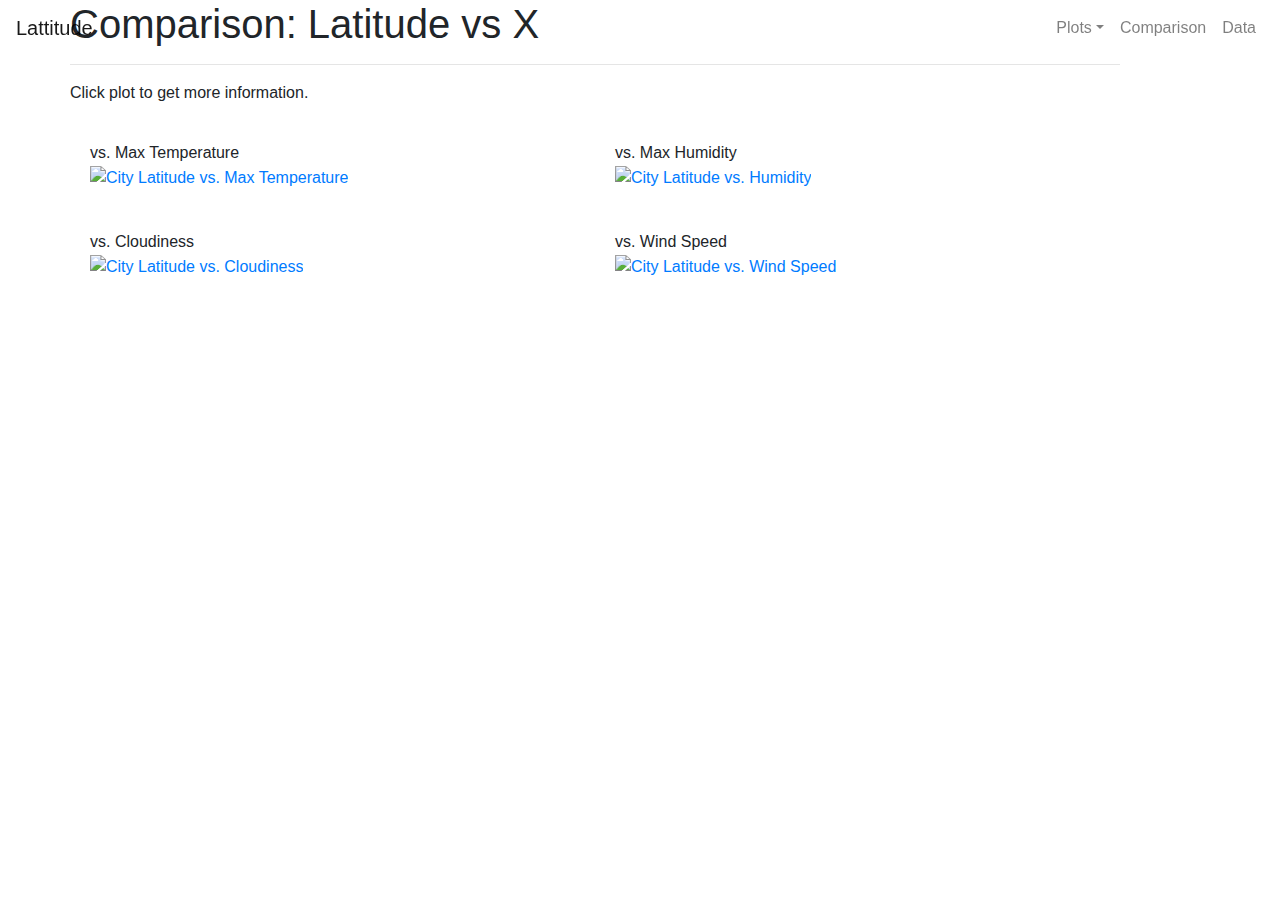
==== comparison.html @ 0a728be6 "inital commit" ====
<!DOCTYPE html>
<html lang="en-us">
    <head>
        <meta charset="UTF-8">
        <title>Bootstrap Components</title>
        <link rel="stylesheet" href="https://stackpath.bootstrapcdn.com/bootstrap/4.3.1/css/bootstrap.min.css" integrity="sha384-ggOyR0iXCbMQv3Xipma34MD+dH/1fQ784/j6cY/iJTQUOhcWr7x9JvoRxT2MZw1T" crossorigin="anonymous">
        <link rel="stylesheet" href="style.css">
      </head>
  <body>
	<div class="navigation">
	  <nav class="navbar fixed-top navbar-expand-lg navbar-light">
        <a class="navbar-brand" href="landing.html">Lattitude</a>
        <button class="navbar-toggler border" type="button" data-toggle="collapse" data-target="#navbarNavDropdown" aria-controls="navbarNavDropdown" aria-expanded="false" aria-label="Toggle navigation">
          <span class="navbar-toggler-icon"></span>
        </button>
​
        <div class="collapse navbar-collapse" id="navbarNavDropdown">
          <ul class="navbar-nav ml-auto">
            <li class="nav-item dropdown">
              <a href="#" class="nav-link dropdown-toggle" data-toggle="dropdown" id="navbarDropdownMenuLink" role="button" aria-haspopup="true" aria-expanded="false">Plots</a>
              <div class="dropdown-menu" aria-labelledby="navbarDropdownMenuLink">
                <a class="dropdown-item" href="temp.html">Max Temperature</a>
                <a class="dropdown-item" href="humidity.html">Humidity</a>
                <a class="dropdown-item" href="cloudiness.html">Cloudiness</a>
                <a class="dropdown-item" href="windspeed.html">Wind Speed</a>
              </div>
            </li>
            <li class="nav-item">
			  <a class="nav-link" href="comparison.html">Comparison</a>
			</li>
            <li class="nav-item">
			  <a class="nav-link" href="data.html">Data</a>
			</li>
          </ul>
        </div>
      </nav>
	</div>
   
    <div class="container">
      <section class="row">
        <div>
          <div class="description-content">
            <h1 class="description-header">Comparison: Latitude vs X</h1>
            <hr>
			<p>Click plot to get more information.</p>
            <div class="container" style="padding-bottom: 40px;">
			  <div class="row">
				<div class="col-lg-6" style="padding: 20px;">
				  <div class="imageNav-header">vs. Max Temperature</div>
                  <a href="temp.html">
				    <img src="Resources/assets/images/Fig1.png" alt="City Latitude vs. Max Temperature", title="City Latitude vs. Max Temperature" class="imageNav-photo">
				  </a>
				</div>
				<div class="col-lg-6" style="padding: 20px;">
				  <div class="imageNav-header">vs. Max Humidity</div>
                  <a href="humidity.html">
				    <img src="Resources/assets/images/Fig2.png" alt="City Latitude vs. Humidity", title="City Latitude vs. Humidity" class="imageNav-photo">
			      </a>
				</div>
				<div class="col-lg-6" style="padding: 20px;">
				  <div class="imageNav-header">vs. Cloudiness</div>
                  <a href="cloudiness.html">
				    <img src="Resources/assets/images/Fig3.png" alt="City Latitude vs. Cloudiness", title="City Latitude vs. Cloudiness", class="imageNav-photo">
				  </a>
				</div>
				<div class="col-lg-6" style="padding: 20px;">
				  <div class="imageNav-header">vs. Wind Speed</div>
                  <a href="windspeed.html">
				    <img src="Resources/assets/images/Fig4.png" alt="City Latitude vs. Wind Speed", title="City Latitude vs. Wind Speed", class="imageNav-photo">
				  </a>
				</div>
              </div>
			</div>
          </div>

        </div>
      </section>
    </div>

</html>
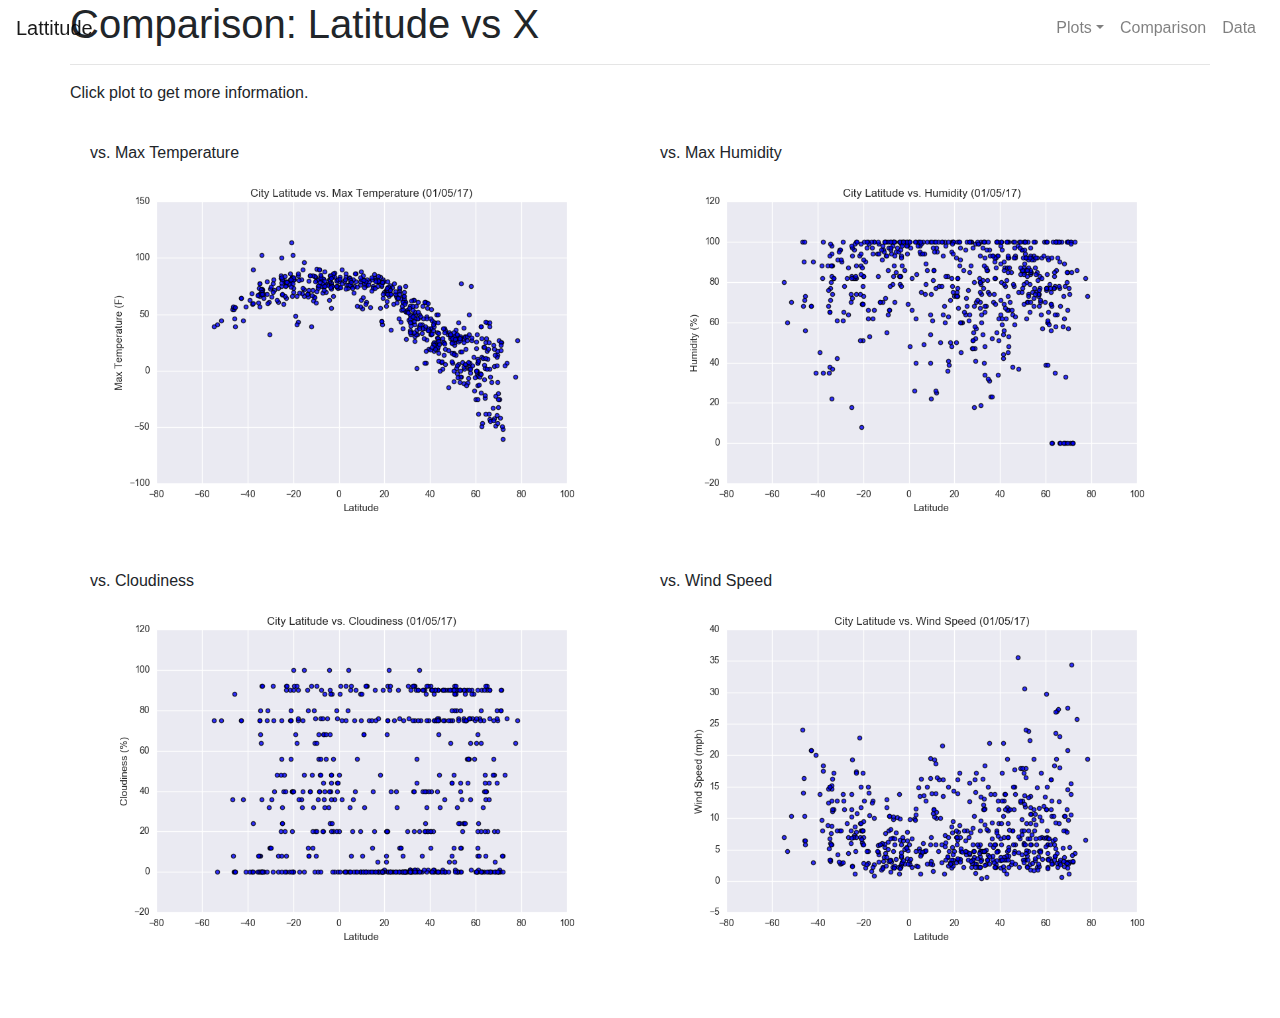
==== commit 93082cce: "updates" ====
--- a/comparison.html
+++ b/comparison.html
@@ -4,12 +4,12 @@
         <meta charset="UTF-8">
         <title>Bootstrap Components</title>
         <link rel="stylesheet" href="https://stackpath.bootstrapcdn.com/bootstrap/4.3.1/css/bootstrap.min.css" integrity="sha384-ggOyR0iXCbMQv3Xipma34MD+dH/1fQ784/j6cY/iJTQUOhcWr7x9JvoRxT2MZw1T" crossorigin="anonymous">
-        <link rel="stylesheet" href="style.css">
+        <link rel="stylesheet" href="assets/images/style.css">
       </head>
   <body>
 	<div class="navigation">
 	  <nav class="navbar fixed-top navbar-expand-lg navbar-light">
-        <a class="navbar-brand" href="landing.html">Lattitude</a>
+        <a class="navbar-brand" href="index.html">Lattitude</a>
         <button class="navbar-toggler border" type="button" data-toggle="collapse" data-target="#navbarNavDropdown" aria-controls="navbarNavDropdown" aria-expanded="false" aria-label="Toggle navigation">
           <span class="navbar-toggler-icon"></span>
         </button>
@@ -48,25 +48,25 @@
 				<div class="col-lg-6" style="padding: 20px;">
 				  <div class="imageNav-header">vs. Max Temperature</div>
                   <a href="temp.html">
-				    <img src="Resources/assets/images/Fig1.png" alt="City Latitude vs. Max Temperature", title="City Latitude vs. Max Temperature" class="imageNav-photo">
+				    <img src="assets/images/Fig1.png" alt="City Latitude vs. Max Temperature", title="City Latitude vs. Max Temperature" class="imageNav-photo">
 				  </a>
 				</div>
 				<div class="col-lg-6" style="padding: 20px;">
 				  <div class="imageNav-header">vs. Max Humidity</div>
                   <a href="humidity.html">
-				    <img src="Resources/assets/images/Fig2.png" alt="City Latitude vs. Humidity", title="City Latitude vs. Humidity" class="imageNav-photo">
+				    <img src="assets/images/Fig2.png" alt="City Latitude vs. Humidity", title="City Latitude vs. Humidity" class="imageNav-photo">
 			      </a>
 				</div>
 				<div class="col-lg-6" style="padding: 20px;">
 				  <div class="imageNav-header">vs. Cloudiness</div>
                   <a href="cloudiness.html">
-				    <img src="Resources/assets/images/Fig3.png" alt="City Latitude vs. Cloudiness", title="City Latitude vs. Cloudiness", class="imageNav-photo">
+				    <img src="assets/images/Fig3.png" alt="City Latitude vs. Cloudiness", title="City Latitude vs. Cloudiness", class="imageNav-photo">
 				  </a>
 				</div>
 				<div class="col-lg-6" style="padding: 20px;">
 				  <div class="imageNav-header">vs. Wind Speed</div>
                   <a href="windspeed.html">
-				    <img src="Resources/assets/images/Fig4.png" alt="City Latitude vs. Wind Speed", title="City Latitude vs. Wind Speed", class="imageNav-photo">
+				    <img src="assets/images/Fig4.png" alt="City Latitude vs. Wind Speed", title="City Latitude vs. Wind Speed", class="imageNav-photo">
 				  </a>
 				</div>
               </div>
@@ -76,5 +76,7 @@
         </div>
       </section>
     </div>
-
+    <script src="https://code.jquery.com/jquery-3.3.1.slim.min.js" integrity="sha384-q8i/X+965DzO0rT7abK41JStQIAqVgRVzpbzo5smXKp4YfRvH+8abtTE1Pi6jizo" crossorigin="anonymous"></script>
+    <script src="https://cdnjs.cloudflare.com/ajax/libs/popper.js/1.14.7/umd/popper.min.js" integrity="sha384-UO2eT0CpHqdSJQ6hJty5KVphtPhzWj9WO1clHTMGa3JDZwrnQq4sF86dIHNDz0W1" crossorigin="anonymous"></script>
+    <script src="https://stackpath.bootstrapcdn.com/bootstrap/4.3.1/js/bootstrap.min.js" integrity="sha384-JjSmVgyd0p3pXB1rRibZUAYoIIy6OrQ6VrjIEaFf/nJGzIxFDsf4x0xIM+B07jRM" crossorigin="anonymous"></script>
 </html>--- a/assets/images/style.css
+++ b/assets/images/style.css
@@ -0,0 +1,6 @@
+.imageNav-photo,.description-image{
+    width: 100%;
+}
+#Visual_box{
+    padding: 10px
+}
